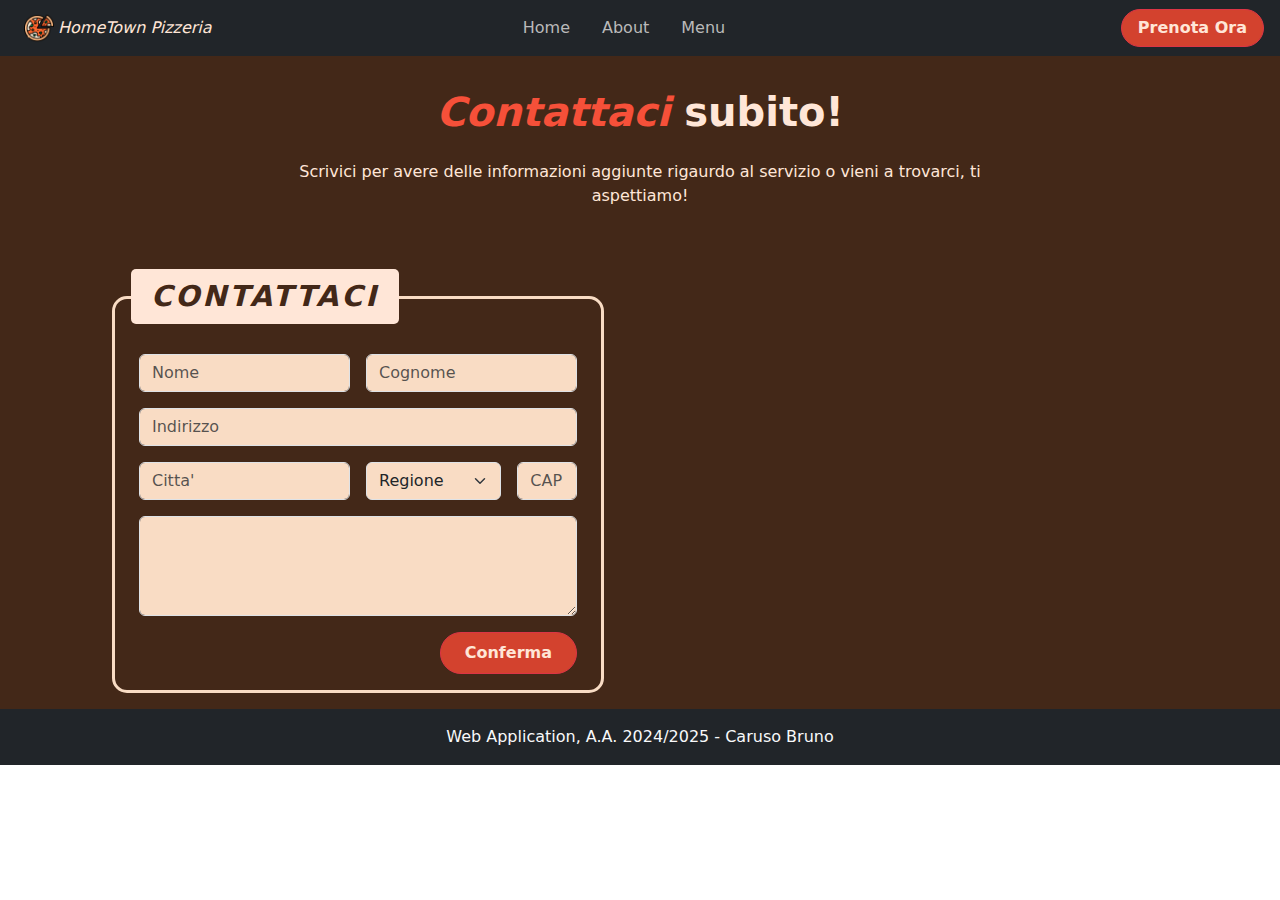
==== Sito per Ristoranti/src/main/resources/static/contact.html @ ba1c2ed4 "Creazione del Form per i contatti, creazione della mappa nella pagina contatti. Finalizzazione delle" ====
<!DOCTYPE html>
<html lang="en">
<head>
    <meta charset="UTF-8">
    <title>Prenota Ora - HomeTown Pizzeria</title>

  <!-- Bootstrap CSS -->
  <!-- [Caricamento di Bootstrap via CDN] -->
  <link href="https://cdn.jsdelivr.net/npm/bootstrap@5.3.3/dist/css/bootstrap.min.css" rel="stylesheet"
        integrity="sha384-QWTKZyjpPEjISv5WaRU9OFeRpok6YctnYmDr5pNlyT2bRjXh0JMhjY6hW+ALEwIH" crossorigin="anonymous">
  <!-- Bootstrap JS Bundle con Popper -->
  <script src="https://cdn.jsdelivr.net/npm/bootstrap@5.3.3/dist/js/bootstrap.bundle.min.js"
          integrity="sha384-YvpcrYf0tY3lHB60NNkmXc5s9fDVZLESaAA55NDzOxhy9GkcIdslK1eN7N6jIeHz"
          crossorigin="anonymous">
  </script>

  <link rel="stylesheet" href="css/style.css">
</head>
<body>
  <header>
    <nav class="navbar-container row g-0 d-flex align-items-center bg-dark color-default" data-bs-theme="dark">
      <div class="col py-2">
        <a class="navbar-brand px-4 d-flex align-items-center" href="index.html">
          <img src="./img/pizza-icon.png" alt="Logo-Image" width="30" height="30">
          <p class="logo-title ps-1">HomeTown Pizzeria</p>
        </a>
      </div>
      <div class="col p-2">
        <ul class="nav main-nav d-flex align-items-center justify-content-center">
          <li class="nav-item"><a class="nav-link" href="index.html">Home</a></li>
          <li class="nav-item"><a class="nav-link" href="index.html#about-section">About</a></li>
          <li class="nav-item"><a class="nav-link" href="menu.html">Menu</a></li>
        </ul>
      </div>
      <div class="col px-3 d-flex justify-content-end">
        <a class="btn px-3 btn-danger btn-personal color-default" href="#" role="button">Prenota Ora</a>
      </div>
    </nav>
  </header>

  <main class="bg-color-secondary color-default">
    <section class="contact-intro-section py-2 mb-5">
      <div class="container text-center">
        <h1 class="about-title my-4 text-bold"><span class="highlight">Contattaci</span> subito!</h1>
        <div class="d-flex justify-content-center">
          <div class="col-md-8">
            <p>
              Scrivici per avere delle informazioni aggiunte rigaurdo al servizio o vieni a trovarci, ti aspettiamo!
            </p>
          </div>
        </div>
      </div>
    </section>

    <section class="contact-info-section mx-5 px-5 py-3 row g-0">
      <div class="contact-form-container boxed-container col mx-3 px-3">
        <div class="d-flex justify-content-start">
          <h5 class="boxed-container-heading text-bold bg-color-secondary boxed-title-top">Contattaci</h5>
        </div>
        <form class="row g-3 px-2 pb-3">
          <div class="col-md-6">
            <input type="text" class="form-control" id="inputFirstName" placeholder="Nome">
          </div>
          <div class="col-md-6">
            <input type="text" class="form-control" id="inputLastName" placeholder="Cognome">
          </div>
          <div class="col-12">
            <input type="text" class="form-control" id="inputAddress" placeholder="Indirizzo">
          </div>
          <div class="col-md-6">
            <input type="text" class="form-control" id="inputCity" placeholder="Citta'">
          </div>
          <div class="col-md-4">
            <select id="inputStateRegion" class="form-select">
              <option disabled selected>Regione</option>
              <option value="ABR">Abruzzo</option>
              <option value="BAS">Basilicata</option>
              <option value="CAL">Calabria</option>
              <option value="CAM">Campania</option>
              <option value="EMR">Emilia-Romagna</option>
              <option value="FVG">Friuli Venezia Giulia</option>
              <option value="LAZ">Lazio</option>
              <option value="LIG">Liguria</option>
              <option value="LOM">Lombardia</option>
              <option value="MAR">Marche</option>
              <option value="MOL">Molise</option>
              <option value="PIE">Piemonte</option>
              <option value="PUG">Puglia</option>
              <option value="SAR">Sardegna</option>
              <option value="SIC">Sicilia</option>
              <option value="TOS">Toscana</option>
              <option value="TAA">Trentino-Alto Adige</option>
              <option value="UMB">Umbria</option>
              <option value="VDA">Valle d'Aosta</option>
              <option value="VEN">Veneto</option>
            </select>
          </div>
          <div class="col-md-2">
            <input type="text" class="form-control" id="inputCap2" placeholder="CAP">
          </div>
          <div class="col-12">
            <textarea class="form-control notes-area" id="inputNotesArea"
                      placeholder="Lasciaci un messaggio..." >
            </textarea>
          </div>
          <div class="col-12 d-flex justify-content-end">
            <button type="submit" class="btn btn-danger btn-personal px-4 py-2 color-default">Conferma</button>
          </div>
        </form>
      </div>
      <div class="contact-map-container col mx-3 px-3 d-flex justify-content-center align-items-center">
        <iframe src="https://www.google.com/maps/embed?pb=!1m18!1m12!1m3!1d3130.8652748627833!2d16.028792802158573!3d38.30578910506054!2m3!1f0!2f0!3f0!3m2!1i1024!2i768!4f13.1!3m3!1m2!1s0x13151b96fd634049%3A0x4da1a2b6724d9567!2sPizzeria%20%22Il%20Capriccio%22!5e0!3m2!1sit!2sit!4v1730448803669!5m2!1sit!2sit"
                class="contact-map" allowfullscreen="" loading="lazy" referrerpolicy="no-referrer-when-downgrade">
        </iframe>
      </div>
    </section>

  </main>

  <footer class="p-3 d-flex justify-content-center bg-dark text-light">
        Web Application, A.A. 2024/2025 - Caruso Bruno
    </footer>
</body>
</html>
---- Sito per Ristoranti/src/main/resources/static/css/style.css ----
/* Global */

* {
    margin: 0;
    padding: 0;
    box-sizing: border-box;
}
body { height: 100vh; }

.text-bold { font-weight: bold; }
.bg-color-primary { background-color: #f9dcc4; !important; }
.bg-color-secondary { background-color: #432818; !important; }
.bg-color-default { background-color: #ffe6d7; !important; }

.color-primary { color: #f9dcc4; !important; }
.color-secondary { color: #432818; !important; }
.color-default { color: #ffe6d7; !important; }

.highlight {
    color: #f65039;
    font-style: italic;
    font-weight: 700;
}

.btn.btn-personal {
    background-color: #d3422e;
    border-radius: 30px;

    font-weight: 600;

}

.boxed-container {
    border: 3px solid #f9dcc4;
    border-radius: 15px;
}

.boxed-container .boxed-container-heading {
    margin-top: -50px;
    margin-bottom: 30px;
    padding: 10px 20px;

    border-radius: 5px;
    background-color: #ffe6d7;
    color: #432818;

    text-transform: uppercase;
    font-size: 1.8em;
    font-style: oblique;
    letter-spacing: .1em;
}

.boxed-container .boxed-container-heading.boxed-title-top {
    margin-top: -30px;
}

/* Header & Navigation */

.logo-title {
    margin: 0;
    padding: 0;
    font-style: italic;
}

.nav.main-nav .nav-link {
    font-weight: 400;
    color: #bababa;
}

.nav.main-nav .nav-link:hover {
    font-weight: 400;
    color: #e8e8e8;
}

.nav.main-nav .nav-link.active, .nav.main-nav .nav-link.active:hover  {
    font-weight: 700;
    color: white;
}

/* Hero Section */

.hero-section {
    height: 100vh;
    width: 100%;
    background-image: url("../img/pizzeria-hero.jpg");
    background-repeat: no-repeat;
    background-size: cover;
}

.hero-section .overlay {
    width: 100%;
    height: 100%;
    background-color: rgba(0, 0, 0, 0.3);
}
/*
.title-display {
    display: flex;
    flex-direction: column;
    flex-wrap: wrap;
    justify-content: center;
    align-content: center;
    align-items: center;
}
*/
.title-display .title {
    font-size: 5em;
    font-weight: bold;
}
.title-display .sub-title {
    font-size: 2em;
    font-style: italic;
}

/* Image Show */
.imageshow-section {
    margin-top: 90px;
    padding: 0 100px 10px;
}

.imageshow-container {
    display: flex;
    flex-direction: column;
    justify-content: center;
    align-items: center;
}

.imageshow-section .column-up {
    margin-top: -50px;
}
.imageshow-section .column-down {
    margin-top: 30px;
}

.imageshow-section img {
    width: 350px;
    height: 300px;
    object-fit: cover;
    border-radius: 10px;
}

/* Order Section */

.order-section .btn {
    margin-top: -30px;

    font-size: 1.5em;
    font-weight: 800;
    text-transform: uppercase;
}

/* Review Section */
.review-divider {
    border-top: 2px solid rgba(249, 220, 196, 0.61);

    width: 50%;
    transform: translateX(50%);

}

.review-section .review-card {
    width: 18rem;

    background-color: #f9dcc4;
    color: #432818;
}


/* Menu Show & Table */
.menu-show-section {
    padding-top: 50px;
}

.menu-table-section {
    padding: 0 90px 50px;
}

.menu-table-section .table-container {
    margin: 100px 30px;
    padding: 20px 20px 10px;

}
.menu-table-section .table-container:last-child {
    margin-bottom: 0;
}

.menu-table-section .table-container .table {
    --bs-table-color: #ffe6d7;
    --bs-table-bg: #432818;
    --bs-table-border-color: transparent;
}

.menu-table-section .table-container .table th {
    --bs-table-color: rgba(255, 230, 215, 0.63);
    font-style: italic;
}

.menu-table-section .table-container tbody tr td:first-child{
    font-weight: bold;
    font-style: italic;
    font-size: 1em;
}


/* Contact Section */
.contact-form-container input, .contact-form-container form select, .contact-form-container form textarea,
.contact-form-container input:focus, .contact-form-container form select:focus, .contact-form-container form textarea:focus{
    background-color: #f9dcc4;
}

.notes-area {
    height: 100px;
}

.contact-map {
    width: 500px;
    height: 375px;
    border: 0;

}
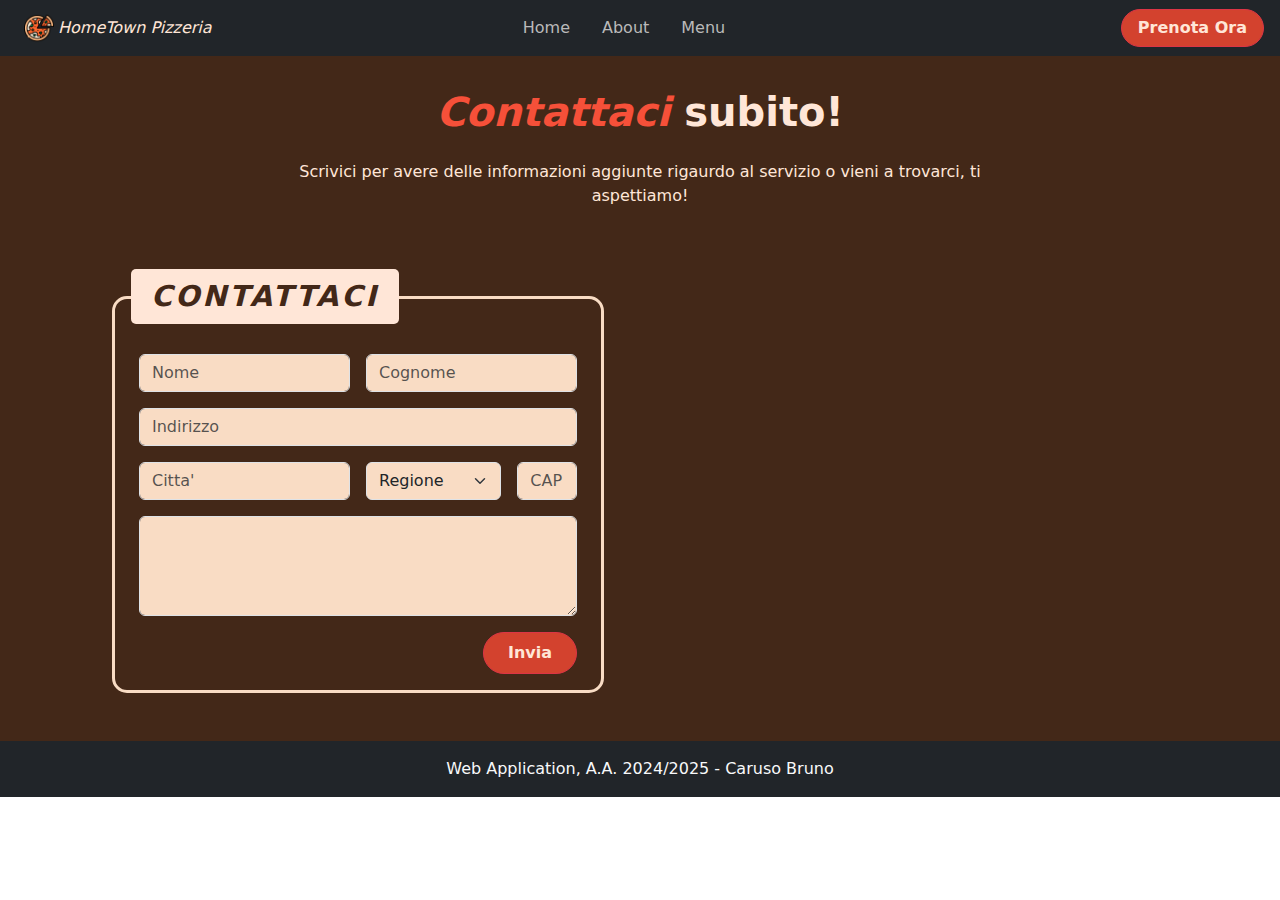
==== commit d9dbb593: "Leggere modifiche grafiche per correggere spaziature su Menu e Contact" ====
--- a/Sito per Ristoranti/src/main/resources/static/contact.html
+++ b/Sito per Ristoranti/src/main/resources/static/contact.html
@@ -52,8 +52,8 @@
       </div>
     </section>
 
-    <section class="contact-info-section mx-5 px-5 py-3 row g-0">
-      <div class="contact-form-container boxed-container col mx-3 px-3">
+    <section class="contact-info-section mx-5 px-5 py-3 pb-5 row g-0">
+      <div class="contact-form-container form-container boxed-container col mx-3 px-3">
         <div class="d-flex justify-content-start">
           <h5 class="boxed-container-heading text-bold bg-color-secondary boxed-title-top">Contattaci</h5>
         </div>
@@ -104,7 +104,7 @@
             </textarea>
           </div>
           <div class="col-12 d-flex justify-content-end">
-            <button type="submit" class="btn btn-danger btn-personal px-4 py-2 color-default">Conferma</button>
+            <button type="submit" class="btn btn-danger btn-personal px-4 py-2 color-default">Invia</button>
           </div>
         </form>
       </div>
--- a/Sito per Ristoranti/src/main/resources/static/css/style.css
+++ b/Sito per Ristoranti/src/main/resources/static/css/style.css
@@ -52,6 +52,13 @@
 
 .boxed-container .boxed-container-heading.boxed-title-top {
     margin-top: -30px;
+}
+
+.solid-divider {
+    border-top: 2px solid rgba(249, 220, 196, 0.61);
+
+    width: 50%;
+    transform: translateX(50%);
 }
 
 /* Header & Navigation */
@@ -149,14 +156,6 @@
 }
 
 /* Review Section */
-.review-divider {
-    border-top: 2px solid rgba(249, 220, 196, 0.61);
-
-    width: 50%;
-    transform: translateX(50%);
-
-}
-
 .review-section .review-card {
     width: 18rem;
 
@@ -202,8 +201,8 @@
 
 
 /* Contact Section */
-.contact-form-container input, .contact-form-container form select, .contact-form-container form textarea,
-.contact-form-container input:focus, .contact-form-container form select:focus, .contact-form-container form textarea:focus{
+.form-container input, .form-container form select, .form-container form textarea,
+.form-container input:focus, .form-container form select:focus, .form-container form textarea:focus{
     background-color: #f9dcc4;
 }
 
@@ -214,7 +213,7 @@
 .contact-map {
     width: 500px;
     height: 375px;
+
     border: 0;
-
-}
-
+}
+
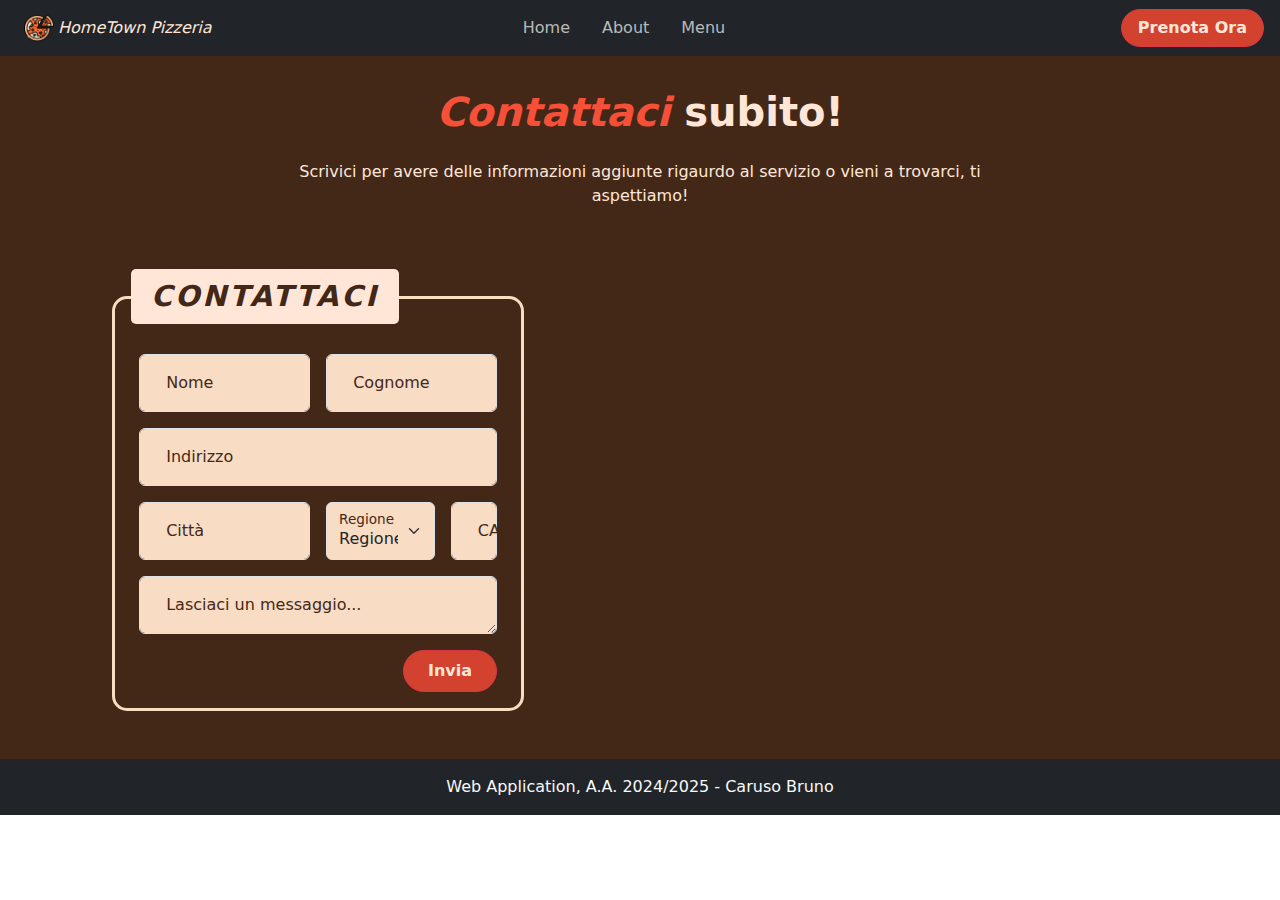
==== commit 0e1f1f65: "Completamento della pagina Contatti: modicia della tipologia di form, aggiustamenti grafici." ====
--- a/Sito per Ristoranti/src/main/resources/static/contact.html
+++ b/Sito per Ristoranti/src/main/resources/static/contact.html
@@ -57,22 +57,30 @@
         <div class="d-flex justify-content-start">
           <h5 class="boxed-container-heading text-bold bg-color-secondary boxed-title-top">Contattaci</h5>
         </div>
-        <form class="row g-3 px-2 pb-3">
-          <div class="col-md-6">
-            <input type="text" class="form-control" id="inputFirstName" placeholder="Nome">
+        <form id="contactForm" class="row g-3 px-2 pb-3 color-secondary">
+          <div class="form-floating col-md-6">
+            <input id="inputFirstName" type="text" class="form-control"
+                   placeholder="Nome" pattern="^[A-Za-z\s]+$" required>
+            <label for="inputFirstName">Nome</label>
           </div>
-          <div class="col-md-6">
-            <input type="text" class="form-control" id="inputLastName" placeholder="Cognome">
+          <div class="form-floating col-md-6">
+            <input id="inputLastName" type="text" class="form-control"
+                   placeholder="Cognome" pattern="^[A-Za-z\s]+$" required>
+            <label for="inputLastName">Cognome</label>
           </div>
-          <div class="col-12">
-            <input type="text" class="form-control" id="inputAddress" placeholder="Indirizzo">
+          <div class="form-floating col-md-12">
+            <input id="inputAddress" type="text" class="form-control"
+                   placeholder="Indirizzo" pattern="^[A-Za-z\s,0-9]+$" required>
+            <label for="inputAddress">Indirizzo</label>
           </div>
-          <div class="col-md-6">
-            <input type="text" class="form-control" id="inputCity" placeholder="Citta'">
+          <div class="form-floating col-md-6">
+            <input id="inputCity" type="text" class="form-control"
+                   placeholder="Città" pattern="^[A-Za-z\s\']+$" required>
+            <label for="inputCity">Città</label>
           </div>
-          <div class="col-md-4">
-            <select id="inputStateRegion" class="form-select">
-              <option disabled selected>Regione</option>
+          <div class="form-floating col-md-4">
+            <select class="form-select" id="inputStateRegion" required>
+              <option disabled selected>Regione di Provenienza</option>
               <option value="ABR">Abruzzo</option>
               <option value="BAS">Basilicata</option>
               <option value="CAL">Calabria</option>
@@ -94,14 +102,18 @@
               <option value="VDA">Valle d'Aosta</option>
               <option value="VEN">Veneto</option>
             </select>
+            <label for="inputStateRegion">Regione</label>
           </div>
-          <div class="col-md-2">
-            <input type="text" class="form-control" id="inputCap2" placeholder="CAP">
+
+          <div class="form-floating col-md-2">
+            <input id="inputCap" type="text" class="form-control"
+                   placeholder="CAP" pattern="^\d{5}$" required>
+            <label for="inputCity">CAP</label>
           </div>
-          <div class="col-12">
-            <textarea class="form-control notes-area" id="inputNotesArea"
-                      placeholder="Lasciaci un messaggio..." >
-            </textarea>
+
+          <div class="form-floating col-md-12">
+            <textarea id="floatingTextarea" class="form-control" placeholder="Lasciaci un messaggio..."></textarea>
+            <label for="floatingTextarea">Lasciaci un messaggio...</label>
           </div>
           <div class="col-12 d-flex justify-content-end">
             <button type="submit" class="btn btn-danger btn-personal px-4 py-2 color-default">Invia</button>
--- a/Sito per Ristoranti/src/main/resources/static/css/style.css
+++ b/Sito per Ristoranti/src/main/resources/static/css/style.css
@@ -5,6 +5,7 @@
     padding: 0;
     box-sizing: border-box;
 }
+
 body { height: 100vh; }
 
 .text-bold { font-weight: bold; }
@@ -27,7 +28,6 @@
     border-radius: 30px;
 
     font-weight: 600;
-
 }
 
 .boxed-container {
@@ -119,26 +119,27 @@
 }
 
 /* Image Show */
-.imageshow-section {
+.image-show-section {
     margin-top: 90px;
     padding: 0 100px 10px;
 }
 
-.imageshow-container {
+.image-show-container {
     display: flex;
     flex-direction: column;
     justify-content: center;
     align-items: center;
 }
 
-.imageshow-section .column-up {
+.image-show-section .column-up {
     margin-top: -50px;
 }
-.imageshow-section .column-down {
+
+.image-show-section .column-down {
     margin-top: 30px;
 }
 
-.imageshow-section img {
+.image-show-section img {
     width: 350px;
     height: 300px;
     object-fit: cover;
@@ -156,13 +157,43 @@
 }
 
 /* Review Section */
+.review-section {
+    display: flex;
+    justify-content: flex-start;
+    flex-wrap: nowrap;
+    overflow: auto;
+}
+
+.review-section::-webkit-scrollbar {
+    width: 5px;
+    height: 5px;
+}
+.review-section::-webkit-scrollbar-track {
+    background-color: #432818;
+}
+.review-section::-webkit-scrollbar-thumb {
+    background: #ffe6d7;
+    border-radius: 10px;
+}
+.review-section::-webkit-scrollbar-thumb:hover {
+    background: #f9dcc4;
+}
+
 .review-section .review-card {
-    width: 18rem;
-
+    display: inline-block;
+    position: relative;
+
+    margin: 0 20px;
+    min-width: 250px;
+    height: auto;
+
+    text-wrap: pretty;
     background-color: #f9dcc4;
     color: #432818;
 }
-
+.review-section .review-card p {
+    font-style: italic;
+}
 
 /* Menu Show & Table */
 .menu-show-section {
@@ -199,21 +230,68 @@
     font-size: 1em;
 }
 
-
-/* Contact Section */
+.menu-table-section .table-container .customer-recommended td {
+    background-color: rgba(249, 220, 196, 0.25);
+}
+
+
+/* Form Section */
 .form-container input, .form-container form select, .form-container form textarea,
 .form-container input:focus, .form-container form select:focus, .form-container form textarea:focus{
     background-color: #f9dcc4;
 }
+.form-container label::before {
+    content: "";
+
+    display: inline-block;
+    position: relative;
+    left: -5px;
+    min-width: 10px;
+    min-height: 10px;
+
+    margin-left: 5px;
+
+
+    border-radius: 50%;
+    background-color: transparent;
+    color: transparent;
+}
+
+.form-container input:valid ~ label::before { background-color: green; }
+.form-container input:invalid ~ label::before { background-color: red; }
+.form-container input:placeholder-shown ~ label::before { background-color: transparent; }
+
+
+.form-container .row .form-floating label { padding-left: 1.2em; }
+.form-container .row .form-floating .form-select ~ label { padding-left: 0.4em;}
+
+.form-container .form-floating .form-control:focus ~ label,
+.form-container .form-floating .form-control:not(:placeholder-shown) ~ label,
+.form-container .form-floating .form-select ~ label
+{
+    color: rgba(67, 40, 24, 1);
+}
+.form-container .form-floating .form-control:focus ~ label::after,
+.form-container .form-floating .form-control:not(:placeholder-shown) ~ label::after,
+.form-container .form-floating .form-select ~ label::after
+{
+    background-color: transparent;
+    color: #432818;
+}
+
+.form-select {
+    height: auto;
+}
 
 .notes-area {
     height: 100px;
 }
 
 .contact-map {
-    width: 500px;
-    height: 375px;
+    width: 580px;
+    height: 400px;
 
     border: 0;
-}
-
+    border-radius: 15px;
+}
+
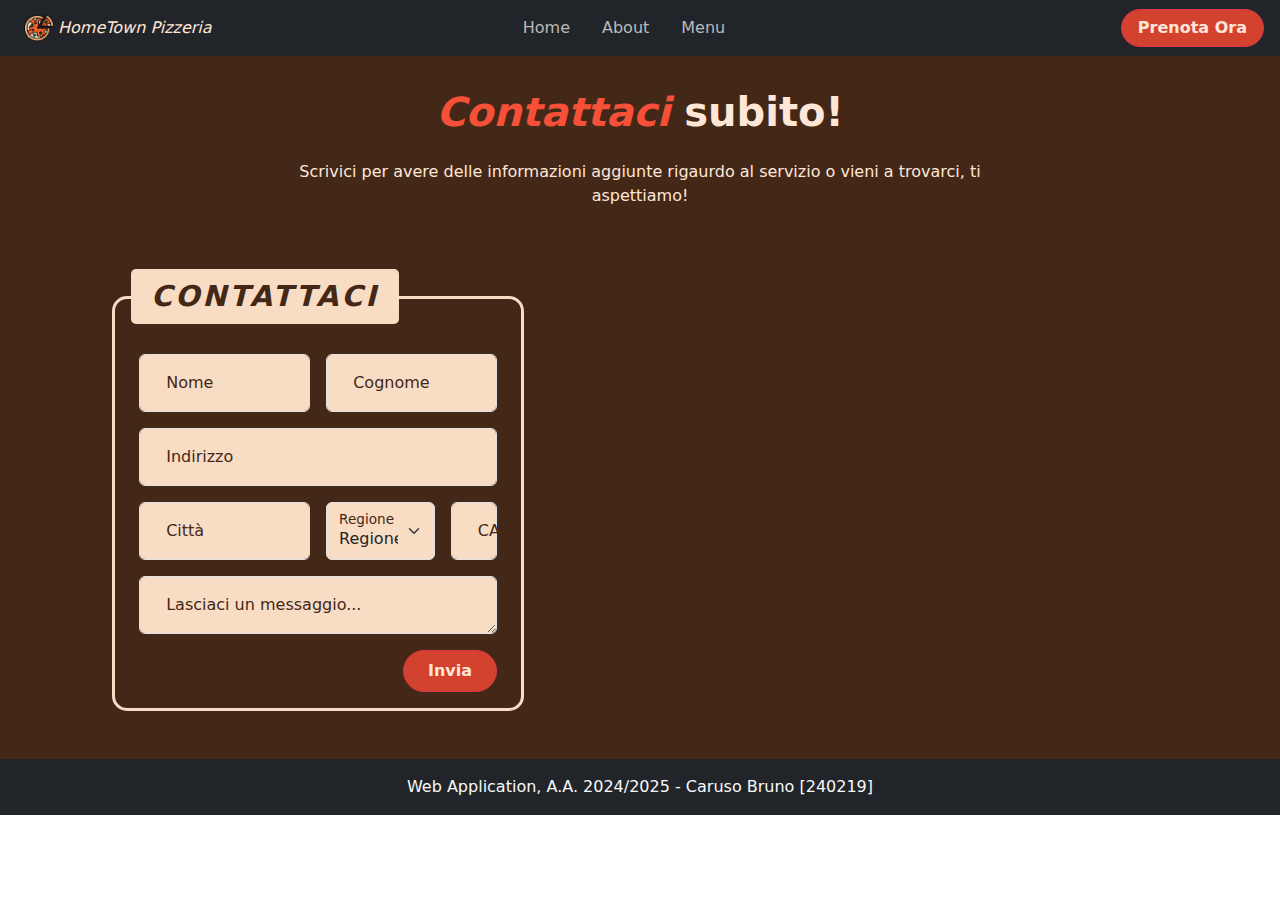
==== commit db9774fc: "Ultime migliorie e modifiche finali" ====
--- a/Sito per Ristoranti/src/main/resources/static/contact.html
+++ b/Sito per Ristoranti/src/main/resources/static/contact.html
@@ -130,7 +130,7 @@
   </main>
 
   <footer class="p-3 d-flex justify-content-center bg-dark text-light">
-        Web Application, A.A. 2024/2025 - Caruso Bruno
+        Web Application, A.A. 2024/2025 - Caruso Bruno [240219]
     </footer>
 </body>
 </html>--- a/Sito per Ristoranti/src/main/resources/static/css/style.css
+++ b/Sito per Ristoranti/src/main/resources/static/css/style.css
@@ -41,7 +41,7 @@
     padding: 10px 20px;
 
     border-radius: 5px;
-    background-color: #ffe6d7;
+    background-color: #f9dcc4;
     color: #432818;
 
     text-transform: uppercase;
